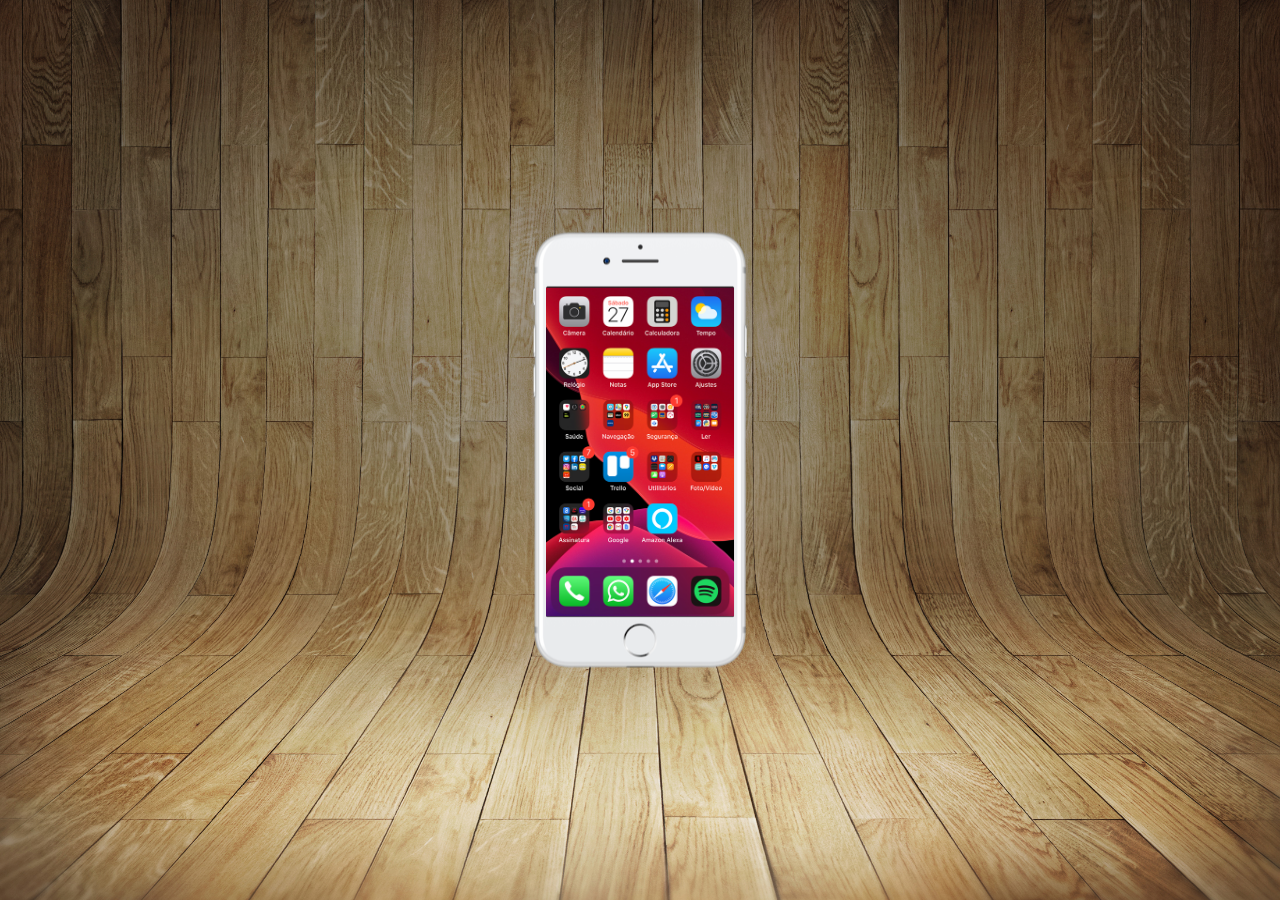
==== index.html @ 9ca41f31 "Criei a tela home" ====
<!DOCTYPE html>
<html lang="pt-br">
<head>
    <meta charset="UTF-8">
    <meta http-equiv="X-UA-Compatible" content="IE=edge">
    <meta name="viewport" content="width=device-width, initial-scale=1.0">
    <link rel="shortcut icon" href="imagens/at.ico" type="image/x-icon">
    <link rel="stylesheet" href="style/style.css">
    <title>Redes Sociais</title>
</head>
<body>
    <main>

        <section id="telefone">

            <iframe src="home.html" frameborder="0" name="tela" id="tela"></iframe>

        </section>

        <section id="redes-sociais">

        </section>
    </main>
</body>
</html>
---- style/style.css ----
@charset "UTF-8";

*{
    margin: 0px;
    padding: 0px;
    font-family: Arial, Helvetica, sans-serif;
}

html, body {    
    height: 100vh;
    width: 100vw;
    background-color: black;
}

body{
    background: url(../imagens/fundo-madeira.jpg) no-repeat top
    center; 

    background-size:cover ;
    background-attachment: fixed;
}

main {
    height: 100vh;    
    position: relative;    
    
}

section#telefone{

    position: absolute;
    top: 50%;
    left: 50%;
    transform: translate(-50%,-50%);

    height: 439px;
    width: 218px;
    
    background: url(../imagens/frame-iphone.png);
}

iframe#tela {

    position: relative;
    top: 13%;
    left: 7%;
    width: 187.5px;
    height: 329px;
    
}
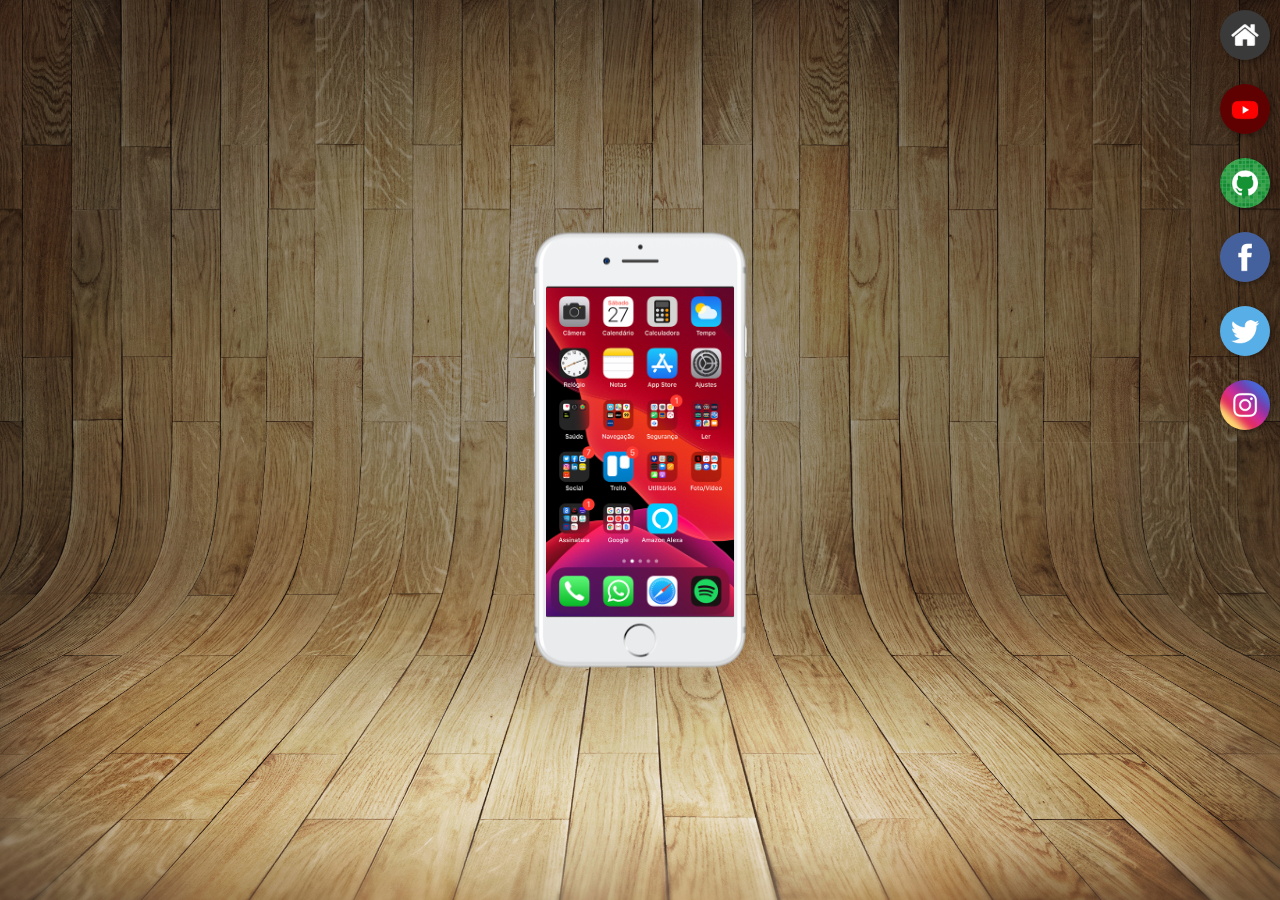
==== commit f2ffba0b: "Ajustes no index" ====
--- a/index.html
+++ b/index.html
@@ -13,13 +13,24 @@
 
         <section id="telefone">
 
-            <iframe src="home.html" frameborder="0" name="tela" id="tela"></iframe>
+            <iframe src="home.html" frameborder="0" name="tela" id="tela"> 
+                Seu navegador não é compatível com isso
+            </iframe>
 
         </section>
 
         <section id="redes-sociais">
+            <a href="home.html" target="tela"> <img src="imagens/logo-home.jpg" alt="Home"></a><br>
+            <a href="youtube.html" target="tela"> <img src="imagens/logo-youtube.jpg" alt="Youtube"></a><br>
+            <a href="github.html" target="tela"> <img src="imagens/logo-github.jpg" alt="Github"></a><br>
+            <a href="facebook.html" target="tela"><img src="imagens/logo-facebook.jpg" alt="Facebook"></a><br>
+            <a href="twitter.html" target="tela"><img src="imagens/logo-twitter.jpg" alt="Twitter"></a><br>
+            <a href="instagram.html" target="tela"><img src="imagens/logo-instagram.jpg" alt="Instagram"></a><br>
+
 
         </section>
+
+        
     </main>
 </body>
 </html>--- a/style/style.css
+++ b/style/style.css
@@ -47,4 +47,25 @@
     width: 187.5px;
     height: 329px;
     
+}
+
+section#redes-sociais {
+    text-align: right;
+
+}
+
+section#redes-sociais img {
+    width: 50px;
+    margin: 10px;
+    border-radius: 50%;
+    box-shadow: 2px 2px 5px rgba(0, 0, 0, 0.349);
+    box-sizing: border-box;
+}
+
+section#redes-sociais img:hover {
+
+    border: 2px solid rgba(255, 255, 255, 0.76);
+    transform: translate(-3px, -3px);
+    box-shadow: 5px 5px 10px rgba(0, 0, 0, 0.459);
+    transition: transform .4s, border 1s ; 
 }